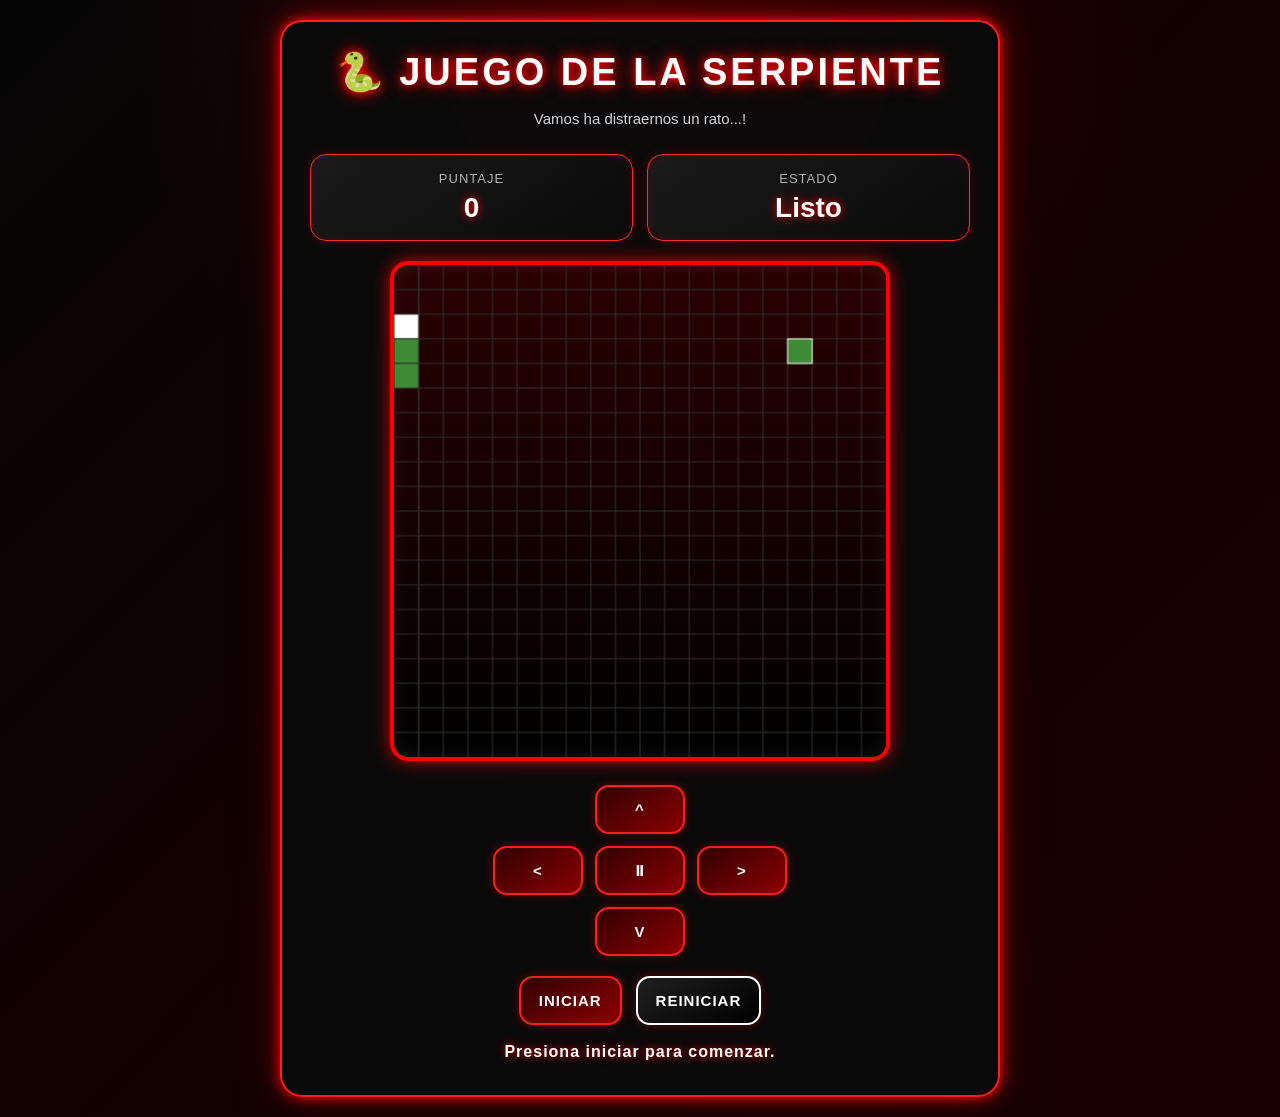
==== Index.html @ f0faeb29 "Mejoras - uso de teclas de direccion" ====
<!DOCTYPE html>
<html lang="es">

<head>  <!--Cabecera-->
  <meta charset="UTF-8" />
  <meta name="viewport" content="width=device-width, initial-scale=1.0" />
  <title>Juego de la Serpiente - Taller</title>
   <link rel="stylesheet" href="serpiente.css">
</head>

<!--Cuerpo-->
<body>
  <main class="contenedor-juego">
          <h1>🐍 Juego de la Serpiente</h1>
          
          <p class="descripcion">Vamos ha distraernos un rato...!</p>

          <section class="panel-info">
                <div class="tarjeta-info">
                      <span>Puntaje</span>
                      <strong id="puntaje">0</strong>
                </div>
          
                <div class="tarjeta-info">
                      <span>Estado</span>
                      <strong id="estado">Listo</strong>
                </div>
          </section>

          <canvas id="canvasJuego" width="500" height="500"></canvas>  <!--elemento canvas-->

          <section class="controles">
                <button class="vacio">-</button>
                <button onclick="cambiarDireccion('arriba')"> ^ </button>
                <button class="vacio">-</button>

                <button onclick="cambiarDireccion('izquierda')"> < </button>
                <button onclick="pausarJuego()">⏸</button>
                <button onclick="cambiarDireccion('derecha')"> > </button>

                <button class="vacio">-</button>
                <button onclick="cambiarDireccion('abajo')"> v </button>
                <button class="vacio">-</button>
          </section>

          <section class="acciones">
                <button onclick="iniciarJuego()">Iniciar</button>
                <button class="secundario" onclick="reiniciarJuego()">Reiniciar</button>
          </section>

          <p id="mensaje" class="mensaje">Presiona iniciar para comenzar.</p>
  </main>

  <script src="serpiente.js"></script>

</body>
</html>
---- serpiente.css ----
* {
    box-sizing: border-box;
    margin: 0;
    padding: 0;
    font-family: Arial, Helvetica, sans-serif;
}

body {
    min-height: 100vh;
    background:
        radial-gradient(circle at top, rgba(255, 0, 0, 0.18), transparent 40%),
        linear-gradient(135deg, #050505, #120000, #1a0000);
    color: white;
    display: flex;
    justify-content: center;
    align-items: center;
    padding: 20px;
    overflow-x: hidden;
}

.contenedor-juego {
    width: 100%;
    max-width: 720px;
    background: rgba(10, 10, 10, 0.95);
    border: 2px solid #ff1e1e;
    border-radius: 22px;
    padding: 28px;
    text-align: center;
    box-shadow:
        0 0 12px #ff0000,
        0 0 35px rgba(255, 0, 0, 0.5),
        0 20px 45px rgba(0, 0, 0, 0.9);
    backdrop-filter: blur(6px);
}

h1 {
    margin-bottom: 12px;
    font-size: 38px;
    color: #ffffff;
    text-transform: uppercase;
    letter-spacing: 3px;
    text-shadow:
        0 0 8px #ff0000,
        0 0 18px #ff0000;
}

.descripcion {
    margin-bottom: 22px;
    color: #d1d5db;
    line-height: 1.7;
    font-size: 15px;
}

.panel-info {
    display: flex;
    justify-content: space-between;
    gap: 14px;
    margin-bottom: 20px;
    flex-wrap: wrap;
}

.tarjeta-info {
    flex: 1;
    min-width: 150px;
    background: linear-gradient(145deg, #1a1a1a, #0a0a0a);
    padding: 16px;
    border-radius: 16px;
    border: 1px solid #ff2b2b;
    box-shadow:
        inset 0 0 10px rgba(255, 0, 0, 0.15),
        0 0 12px rgba(255, 0, 0, 0.2);
    transition: 0.3s;
}

.tarjeta-info:hover {
    transform: translateY(-4px);
    box-shadow:
        0 0 18px rgba(255, 0, 0, 0.5),
        0 0 30px rgba(255, 0, 0, 0.25);
}

.tarjeta-info span {
    display: block;
    font-size: 13px;
    color: #b3b3b3;
    margin-bottom: 6px;
    text-transform: uppercase;
    letter-spacing: 1px;
}

.tarjeta-info strong {
    font-size: 28px;
    color: #ffffff;
    text-shadow: 0 0 10px #ff0000;
}

canvas {
    width: 100%;
    max-width: 500px;
    background:
        linear-gradient(180deg, #2a0000, #000000);
    border: 4px solid #ff0000;
    border-radius: 18px;
    display: block;
    margin: 0 auto 24px auto;
    box-shadow:
        0 0 18px rgba(255, 0, 0, 0.8),
        inset 0 0 18px rgba(255, 255, 255, 0.08);
}

.controles {
    display: grid;
    grid-template-columns: repeat(3, 90px);
    gap: 12px;
    justify-content: center;
    align-items: center;
    margin-bottom: 20px;
}

.controles button,
.acciones button {
    border: 2px solid #ff1e1e;
    border-radius: 14px;
    padding: 14px 18px;
    background: linear-gradient(145deg, #330000, #8b0000);
    color: white;
    font-weight: bold;
    font-size: 15px;
    cursor: pointer;
    transition: all 0.25s ease;
    text-transform: uppercase;
    letter-spacing: 1px;
    box-shadow:
        0 0 10px rgba(255, 0, 0, 0.35);
}

.controles button:hover,
.acciones button:hover {
    transform: scale(1.08);
    background: linear-gradient(145deg, #ff0000, #990000);
    box-shadow:
        0 0 18px #ff0000,
        0 0 30px rgba(255, 0, 0, 0.7);
}

.controles button:active,
.acciones button:active {
    transform: scale(0.95);
}

.vacio {
    visibility: hidden;
}

.acciones {
    display: flex;
    justify-content: center;
    gap: 14px;
    flex-wrap: wrap;
}

.acciones .secundario {
    background: linear-gradient(145deg, #1f1f1f, #000000);
    border: 2px solid #ffffff;
    color: #ffffff;
}

.acciones .secundario:hover {
    background: linear-gradient(145deg, #ffffff, #cfcfcf);
    color: #000000;
    box-shadow:
        0 0 16px #ffffff;
}

.mensaje {
    margin-top: 18px;
    color: #ffffff;
    min-height: 24px;
    font-weight: bold;
    font-size: 16px;
    letter-spacing: 1px;
    text-shadow:
        0 0 8px #ff0000;
}

@media (max-width: 520px) {

    h1 {
        font-size: 28px;
    }

    .contenedor-juego {
        padding: 20px;
    }

    .controles {
        grid-template-columns: repeat(3, 75px);
    }

    .controles button,
    .acciones button {
        padding: 10px;
        font-size: 13px;
    }

    .tarjeta-info strong {
        font-size: 22px;
    }
}
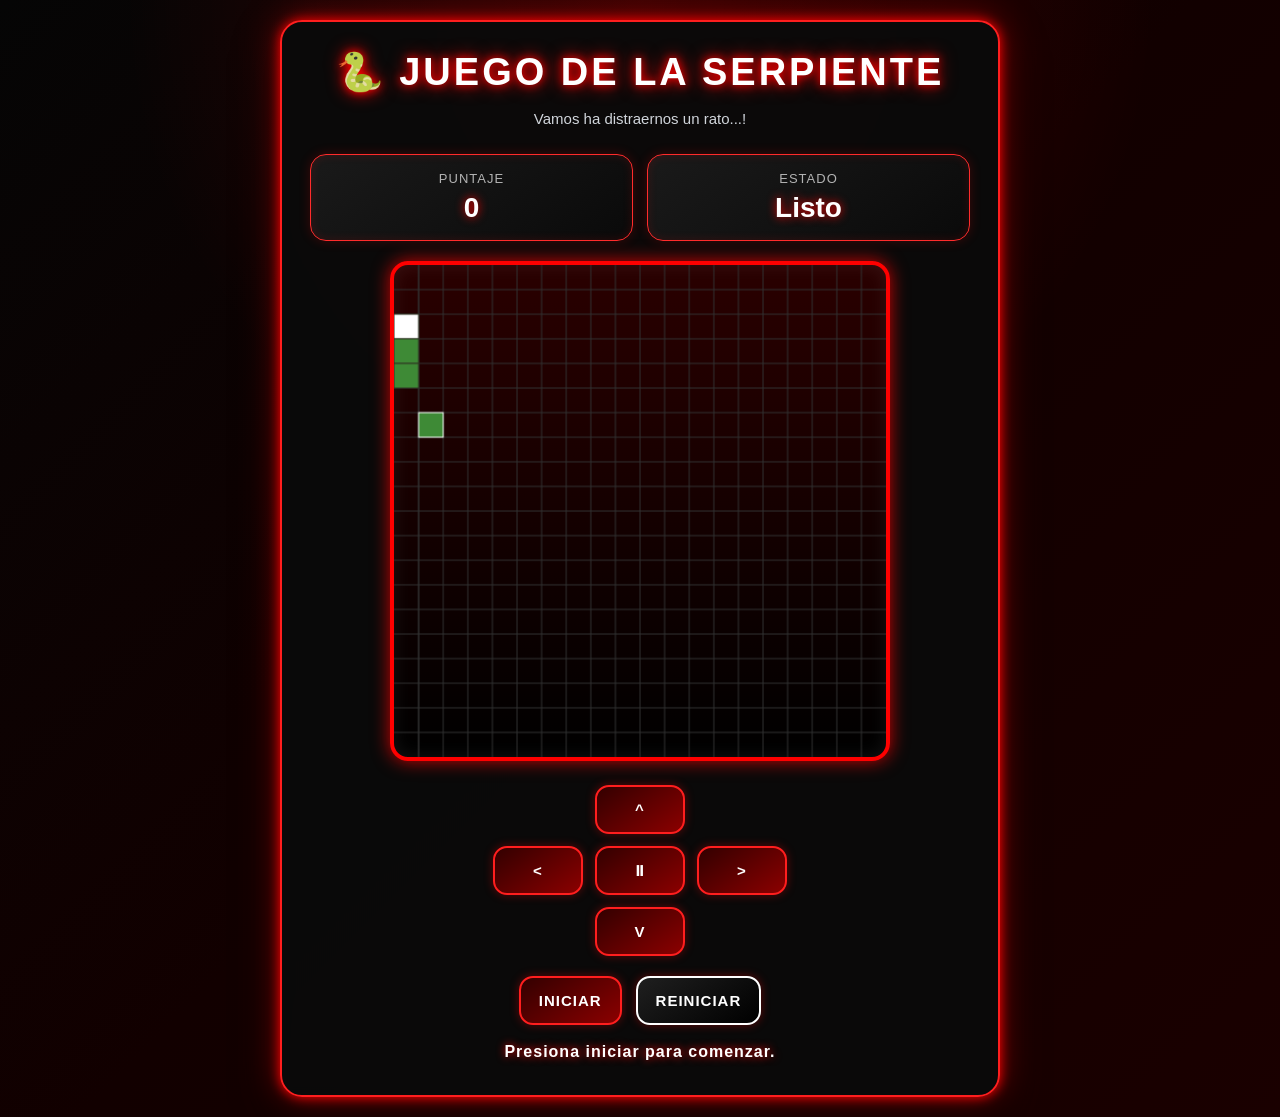
==== commit fc1a5b3f: "arreglo index" ====
--- a/Index.html
+++ b/Index.html
@@ -8,7 +8,7 @@
    <link rel="stylesheet" href="serpiente.css">
 </head>
 
-<!--Cuerpo-->
+<!--Cuerpo    -->
 <body>
   <main class="contenedor-juego">
           <h1>🐍 Juego de la Serpiente</h1>
